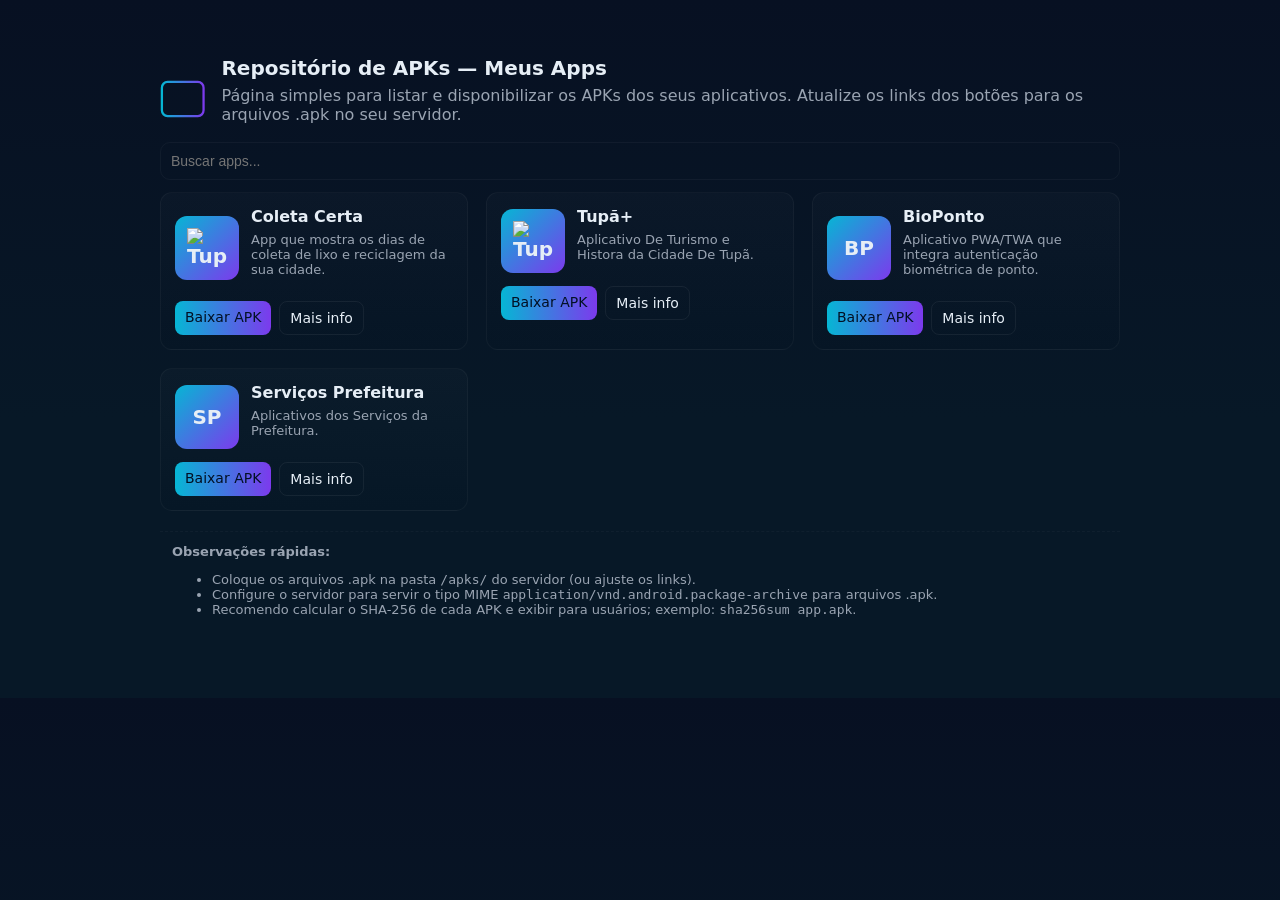
==== apps.html @ 2ed4753d "Add files via upload" ====
<!doctype html>
<html lang="pt-BR">
<head>
  <meta charset="utf-8">
  <meta name="viewport" content="width=device-width,initial-scale=1">
  <title>Download de APKs — Meus Apps</title>
  <style>
    :root{--bg:#0f1724;--card:#0b1220;--muted:#9aa4b2;--accent:#06b6d4}
    *{box-sizing:border-box}
    body{font-family:Inter,ui-sans-serif,system-ui,Segoe UI,Roboto,Helvetica,Arial; margin:0; background:linear-gradient(180deg,#071022 0%, #071827 60%); color:#e6eef6}
    .container{max-width:1000px;margin:36px auto;padding:20px}
    header{display:flex;align-items:center;gap:16px}
    header svg{width:56px;height:56px}
    h1{margin:0;font-size:20px}
    p.lead{margin:6px 0 18px;color:var(--muted)}

    .grid{display:grid;grid-template-columns:repeat(auto-fill,minmax(260px,1fr));gap:18px}
    .card{background:linear-gradient(180deg, rgba(255,255,255,0.02), rgba(0,0,0,0.02));border:1px solid rgba(255,255,255,0.04);padding:14px;border-radius:12px}
    .card .meta{display:flex;gap:12px;align-items:center}
    .icon{width:64px;height:64px;background:linear-gradient(135deg,var(--accent),#7c3aed);display:flex;align-items:center;justify-content:center;border-radius:12px;font-weight:700;font-size:20px}
    .name{font-size:16px;margin:0}
    .desc{color:var(--muted);font-size:13px;margin:6px 0 12px}
    .btn-row{display:flex;gap:8px}
    .btn{background:transparent;border:1px solid rgba(255,255,255,0.06);padding:8px 10px;border-radius:8px;color:inherit;text-decoration:none;font-size:14px}
    .btn.download{background:linear-gradient(90deg,var(--accent),#7c3aed);border:0;color:#021024}

    .note{margin-top:20px;padding:12px;color:var(--muted);font-size:13px;border-top:1px dashed rgba(255,255,255,0.03)}
    footer{margin-top:28px;color:var(--muted);font-size:13px}

    @media(max-width:520px){header{gap:10px} .icon{width:52px;height:52px}}
  </style>
</head>
<body>
  <div class="container">
    <header>
      <svg viewBox="0 0 24 24" fill="none" xmlns="http://www.w3.org/2000/svg">
        <rect x="1" y="3" width="22" height="18" rx="3" stroke="url(#g)" stroke-width="1.2"/>
        <defs><linearGradient id="g" x1="0" x2="1"><stop offset="0" stop-color="#06b6d4"/><stop offset="1" stop-color="#7c3aed"/></linearGradient></defs>
      </svg>
      <div>
        <h1>Repositório de APKs — Meus Apps</h1>
        <p class="lead">Página simples para listar e disponibilizar os APKs dos seus aplicativos. Atualize os links dos botões para os arquivos .apk no seu servidor.</p>
      </div>
    </header>

    <main>
      <div style="margin-bottom:12px">
        <input id="search" placeholder="Buscar apps..." style="width:100%;padding:10px;border-radius:10px;border:1px solid rgba(255,255,255,0.04);background:transparent;color:inherit;font-size:14px">
      </div>

      <section class="grid" id="apps">
        <!-- App 1 -->
        <article class="card" data-name="Coleta Certa">
          <div class="meta">
            <div class="icon">
            <img src="icons/icon_coleta.png" alt="Tupã+" width="40" height="40">
            </div>
            <div style="flex:1">
              <h3 class="name">Coleta Certa</h3>
              <div class="desc">App que mostra os dias de coleta de lixo e reciclagem da sua cidade.</div>
            </div>
          </div>
          <div class="btn-row" style="margin-top:12px">
            <a class="btn download" href="apks/coleta-certa.apk" download>Baixar APK</a>
            <a class="btn" href="#" onclick="showInfo(event,'coleta-certa')">Mais info</a>
          </div>
        </article>

        <!-- App 2 -->
        <article class="card" data-name="Tupã+">
          <div class="meta">
        <div class="icon">
            <img src="icons/logo_tupaplus.png" alt="Tupã+" width="40" height="40">
        </div>
            <div style="flex:1">
              <h3 class="name">Tupã+</h3>
              <div class="desc">Aplicativo De Turismo e Histora da Cidade De Tupã.</div>
            </div>
          </div>
          <div class="btn-row" style="margin-top:12px">
            <a class="btn download" href="apks/tupa-plus.apk" download>Baixar APK</a>
            <a class="btn" href="#" onclick="showInfo(event,'tupa-plus')">Mais info</a>
          </div>
        </article>

        <!-- App 3 - exemplo adicional -->
        <article class="card" data-name="BioPonto">
          <div class="meta">
            <div class="icon">BP</div>
            <div style="flex:1">
              <h3 class="name">BioPonto</h3>
              <div class="desc">Aplicativo PWA/TWA que integra autenticação biométrica de ponto.</div>
            </div>
          </div>
          <div class="btn-row" style="margin-top:12px">
            <a class="btn download" href="apks/bioponto.apk" download>Baixar APK</a>
            <a class="btn" href="#" onclick="showInfo(event,'bioponto')">Mais info</a>
          </div>
        </article>

        <!-- App 4 - exemplo adicional -->
        <article class="card" data-name="Serviços">
          <div class="meta">
            <div class="icon">SP</div>
            <div style="flex:1">
              <h3 class="name">Serviços Prefeitura</h3>
              <div class="desc">Aplicativos dos Serviços da Prefeitura.</div>
            </div>
          </div>
          <div class="btn-row" style="margin-top:12px">
            <a class="btn download" href="apks/servicos.apk" download>Baixar APK</a>
            <a class="btn" href="#" onclick="showInfo(event,'bioponto')">Mais info</a>
          </div>
        </article>

      </section>

      <div class="note">
        <strong>Observações rápidas:</strong>
        <ul>
          <li>Coloque os arquivos .apk na pasta <code>/apks/</code> do servidor (ou ajuste os links).</li>
          <li>Configure o servidor para servir o tipo MIME <code>application/vnd.android.package-archive</code> para arquivos .apk.</li>
          <li>Recomendo calcular o SHA-256 de cada APK e exibir para usuários; exemplo: <code>sha256sum app.apk</code>.</li>
        </ul>
      </div>

    </main>
  </div>

  <script>
    const search = document.getElementById('search');
    const cards = Array.from(document.querySelectorAll('#apps article'));
    search.addEventListener('input', ()=>{
      const q = search.value.trim().toLowerCase();
      cards.forEach(c=>{
        const name = c.dataset.name.toLowerCase();
        c.style.display = name.includes(q) ? '' : 'none';
      });
    });

    function showInfo(e,id){
      e.preventDefault();
      alert('Abra o arquivo HTML e atualize a seção do app com informações detalhadas, screenshots e o hash SHA-256 para: '+id);
    }
  </script>
</body>
</html>
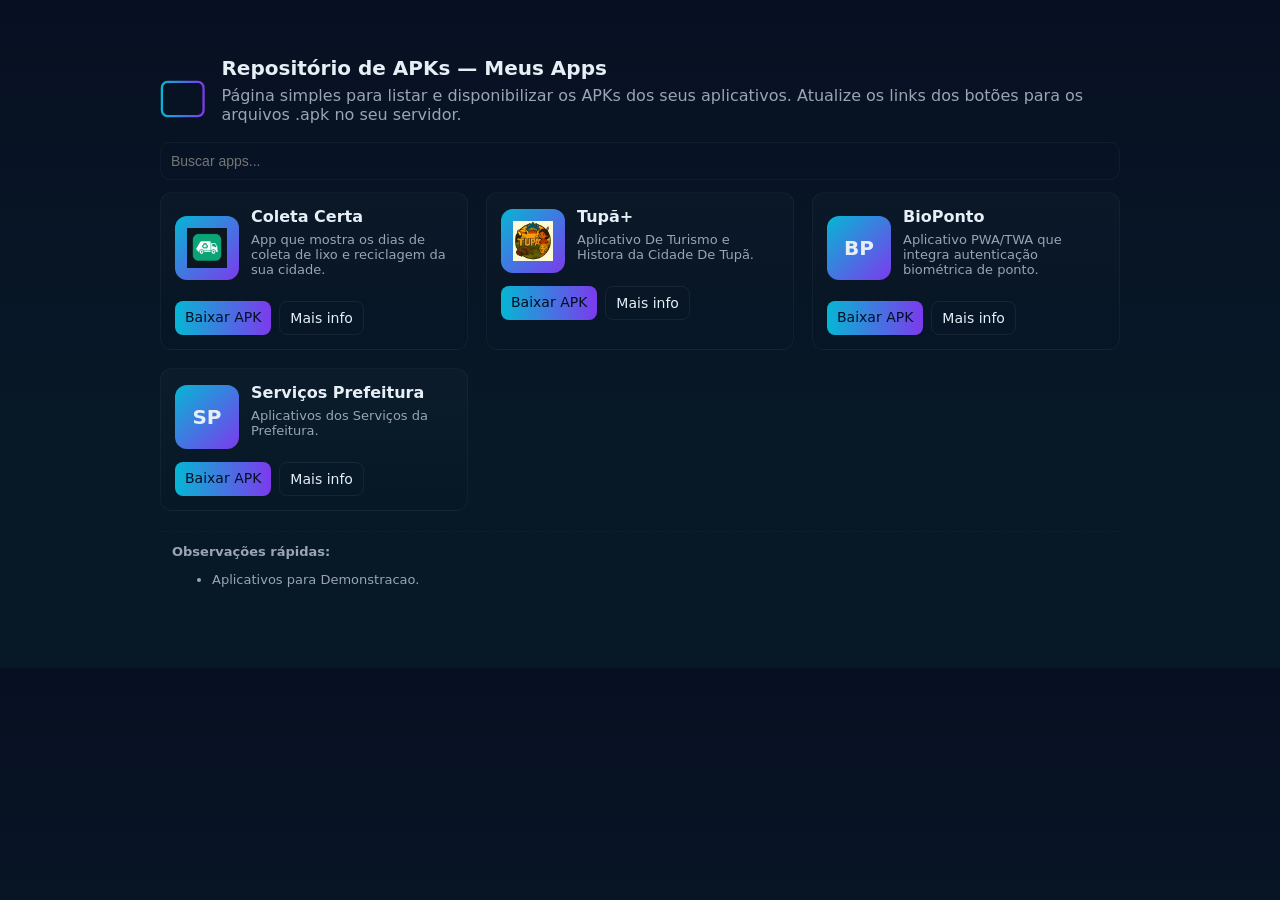
==== commit f7b9e004: "Fix HTML structure and update app details" ====
--- a/apps.html
+++ b/apps.html
@@ -118,9 +118,7 @@
       <div class="note">
         <strong>Observações rápidas:</strong>
         <ul>
-          <li>Coloque os arquivos .apk na pasta <code>/apks/</code> do servidor (ou ajuste os links).</li>
-          <li>Configure o servidor para servir o tipo MIME <code>application/vnd.android.package-archive</code> para arquivos .apk.</li>
-          <li>Recomendo calcular o SHA-256 de cada APK e exibir para usuários; exemplo: <code>sha256sum app.apk</code>.</li>
+          <li>Aplicativos para Demonstracao.</li>
         </ul>
       </div>
 
@@ -144,4 +142,4 @@
     }
   </script>
 </body>
-</html>+</html>
